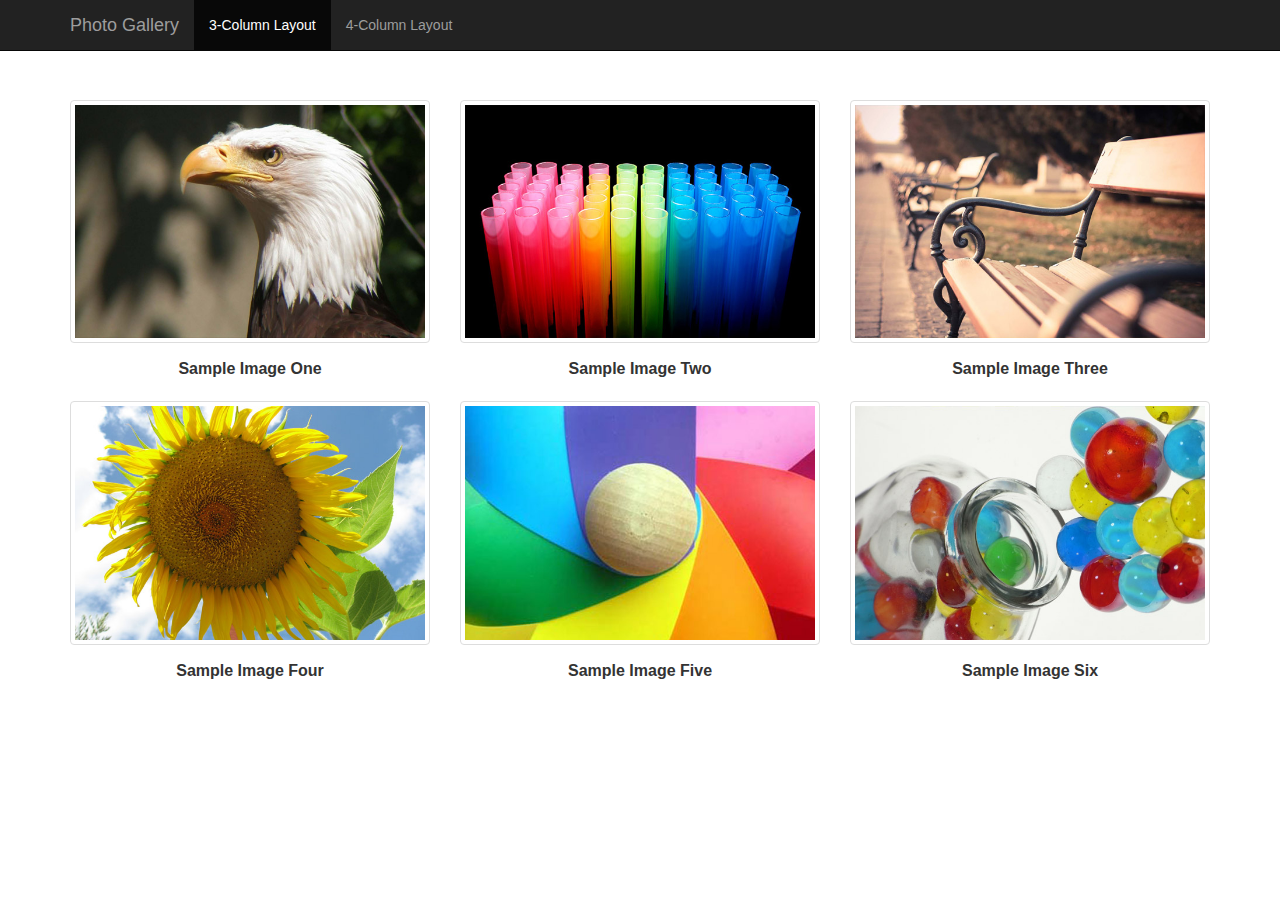
==== index.html @ ad0399bf "Add bootstrap skeleton and basic markup and css for initial photo grid." ====
<!DOCTYPE html>
<html lang="en">
  <head>
    <meta charset="utf-8">
    <meta http-equiv="X-UA-Compatible" content="IE=edge">
    <meta name="viewport" content="width=device-width, initial-scale=1">

    <title>Photo Gallery</title>

    <!-- Bootstrap core CSS -->
    <link href="css/bootstrap.css" rel="stylesheet">

    <!-- Custom styles for this template -->
    <link href="css/style.css" rel="stylesheet">

  </head>

  <body>

    <nav class="navbar navbar-inverse navbar-fixed-top">
      <div class="container">
        <div class="navbar-header">
          <button type="button" class="navbar-toggle collapsed" data-toggle="collapse" data-target="#navbar" aria-expanded="false" aria-controls="navbar">
            <span class="sr-only">Toggle navigation</span>
            <span class="icon-bar"></span>
            <span class="icon-bar"></span>
            <span class="icon-bar"></span>
          </button>
          <a class="navbar-brand" href="#">Photo Gallery</a>
        </div>
        <div id="navbar" class="collapse navbar-collapse">
          <ul class="nav navbar-nav">
            <li class="active"><a href="index.html">3-Column Layout</a></li>
            <li><a href="index2.html">4-Column Layout</a></li>
          </ul>
        </div><!--/.nav-collapse -->
      </div>
    </nav>

  <section>
    <div class="container">
      <div class="row">
        <div class="col-md-4">
          <a href="#"><img src="img/sample1.jpg" class="img-thumbnail"></a>
          <div class="title">Sample Image One</div>
        </div>
         <div class="col-md-4">
          <a href="#"><img src="img/sample2.jpg" class="img-thumbnail"></a>
          <div class="title">Sample Image Two</div>
        </div>
         <div class="col-md-4">
          <a href="#"><img src="img/sample3.jpg" class="img-thumbnail"></a>
          <div class="title">Sample Image Three</div>
        </div>
      </div>
    <div class="row">
        <div class="col-md-4">
          <a href="#"><img src="img/sample4.jpg" class="img-thumbnail"></a>
          <div class="title">Sample Image Four</div>
        </div>
         <div class="col-md-4">
          <a href="#"><img src="img/sample5.jpg" class="img-thumbnail"></a>
          <div class="title">Sample Image Five</div>
        </div>
         <div class="col-md-4">
          <a href="#"><img src="img/sample6.jpg" class="img-thumbnail"></a>
          <div class="title">Sample Image Six</div>
        </div>
      </div>



    </div>
  </section>


    <!-- Bootstrap core JavaScript
    ================================================== -->
    <!-- Placed at the end of the document so the pages load faster -->
    <script src="https://ajax.googleapis.com/ajax/libs/jquery/1.11.3/jquery.min.js"></script>
    <script src="js/bootstrap.js"></script>
  </body>
</html>
---- css/style.css ----
body {
  padding-top: 50px;
}

section {
	margin: 20px 0 20px 0;
	padding: 30px 0 30px 0;
}

.title {
	text-align: center;
	font-size: 16px;
	margin-top: 15px;
	margin-bottom: 20px;
	font-weight: bold;
}
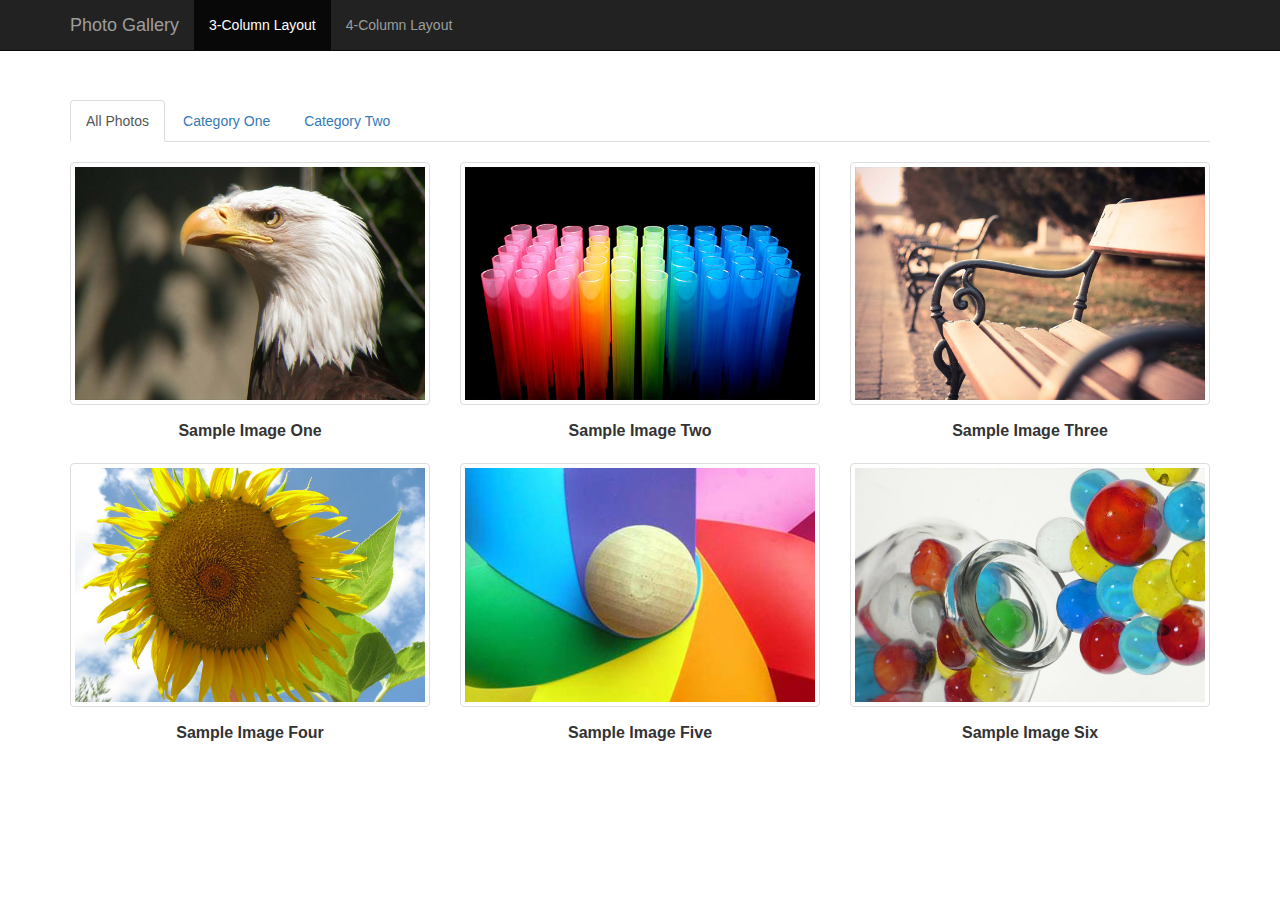
==== commit 97ef3bf9: "Added Bootstrap tabs for displaying image by category" ====
--- a/index.html
+++ b/index.html
@@ -39,38 +39,92 @@
 
   <section>
     <div class="container">
-      <div class="row">
-        <div class="col-md-4">
-          <a href="#"><img src="img/sample1.jpg" class="img-thumbnail"></a>
-          <div class="title">Sample Image One</div>
+    <div role="tabpanel">    
+      <!-- Nav tabs -->
+      <ul class="nav nav-tabs" role="tablist">
+        <li role="presentation" class="active"><a href="#all" aria-controls="all" role="tab" data-toggle="tab">All Photos</a></li>
+        <li role="presentation"><a href="#one" aria-controls="one" role="tab" data-toggle="tab">Category One</a></li>
+        <li role="presentation"><a href="#two" aria-controls="two" role="tab" data-toggle="tab">Category Two</a></li>
+      </ul>
+
+      <!-- Tab panes -->
+      <div class="tab-content">
+        <div role="tabpanel" class="tab-pane active" id="all">
+          <br>
+          <div class="row">
+            <div class="col-md-4">
+              <a href="#"><img src="img/sample1.jpg" class="img-thumbnail"></a>
+              <div class="title">Sample Image One</div>
+            </div>
+             <div class="col-md-4">
+              <a href="#"><img src="img/sample2.jpg" class="img-thumbnail"></a>
+              <div class="title">Sample Image Two</div>
+            </div>
+             <div class="col-md-4">
+              <a href="#"><img src="img/sample3.jpg" class="img-thumbnail"></a>
+              <div class="title">Sample Image Three</div>
+            </div>
+          </div>
+          <div class="row">
+            <div class="col-md-4">
+              <a href="#"><img src="img/sample4.jpg" class="img-thumbnail"></a>
+              <div class="title">Sample Image Four</div>
+            </div>
+             <div class="col-md-4">
+              <a href="#"><img src="img/sample5.jpg" class="img-thumbnail"></a>
+              <div class="title">Sample Image Five</div>
+            </div>
+             <div class="col-md-4">
+              <a href="#"><img src="img/sample6.jpg" class="img-thumbnail"></a>
+              <div class="title">Sample Image Six</div>
+            </div>
+          </div>
         </div>
-         <div class="col-md-4">
-          <a href="#"><img src="img/sample2.jpg" class="img-thumbnail"></a>
-          <div class="title">Sample Image Two</div>
+
+        <div role="tabpanel" class="tab-pane" id="one">
+          <br>
+          <div class="row">
+            <div class="col-md-4">
+              <a href="#"><img src="img/sample1.jpg" class="img-thumbnail"></a>
+              <div class="title">Sample Image One</div>
+            </div>
+             <div class="col-md-4">
+              <a href="#"><img src="img/sample2.jpg" class="img-thumbnail"></a>
+              <div class="title">Sample Image Two</div>
+            </div>
+             <div class="col-md-4">
+              <a href="#"><img src="img/sample3.jpg" class="img-thumbnail"></a>
+              <div class="title">Sample Image Three</div>
+            </div>
+          </div>
         </div>
-         <div class="col-md-4">
-          <a href="#"><img src="img/sample3.jpg" class="img-thumbnail"></a>
-          <div class="title">Sample Image Three</div>
-        </div>
+
+        <div role="tabpanel" class="tab-pane" id="two">
+          <br>
+          <div class="row">
+            <div class="col-md-4">
+              <a href="#"><img src="img/sample4.jpg" class="img-thumbnail"></a>
+              <div class="title">Sample Image Four</div>
+            </div>
+             <div class="col-md-4">
+              <a href="#"><img src="img/sample5.jpg" class="img-thumbnail"></a>
+              <div class="title">Sample Image Five</div>
+            </div>
+             <div class="col-md-4">
+              <a href="#"><img src="img/sample6.jpg" class="img-thumbnail"></a>
+              <div class="title">Sample Image Six</div>
+            </div>
+          </div>
       </div>
-    <div class="row">
-        <div class="col-md-4">
-          <a href="#"><img src="img/sample4.jpg" class="img-thumbnail"></a>
-          <div class="title">Sample Image Four</div>
-        </div>
-         <div class="col-md-4">
-          <a href="#"><img src="img/sample5.jpg" class="img-thumbnail"></a>
-          <div class="title">Sample Image Five</div>
-        </div>
-         <div class="col-md-4">
-          <a href="#"><img src="img/sample6.jpg" class="img-thumbnail"></a>
-          <div class="title">Sample Image Six</div>
-        </div>
-      </div>
+
+    </div> <!-- End of tabpanel -->
 
 
 
-    </div>
+
+
+
+    </div> <!-- End of Container -->
   </section>
 
 
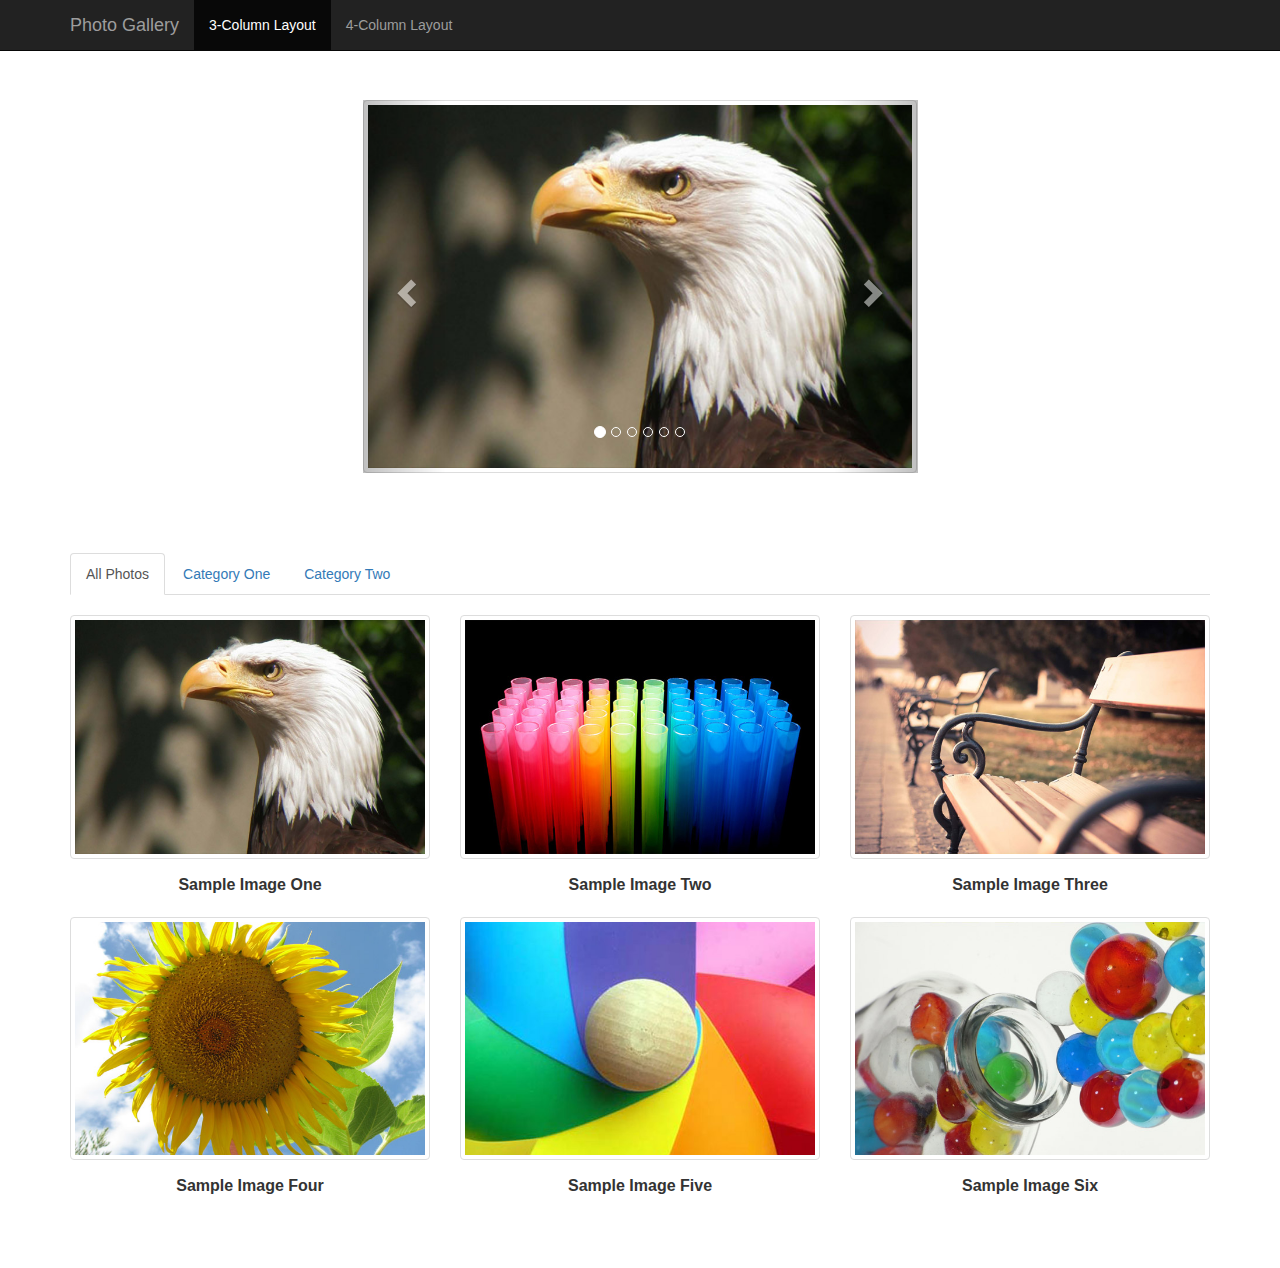
==== commit d310e4ce: "Add Bootstrap carousel feature to index.html, dove into setting data attributes to component instead" ====
--- a/index.html
+++ b/index.html
@@ -39,7 +39,66 @@
 
   <section>
     <div class="container">
-    <div role="tabpanel">    
+      <div class="row">
+        <div class="col-md-6 col-md-offset-3">
+          <!-- Carousel -->
+          <div id="carousel-example-generic" class="carousel slide" data-ride="carousel" data-interval="20000">
+            <!-- Indicators -->
+            <ol class="carousel-indicators">
+              <li data-target="#carousel-example-generic" data-slide-to="0" class="active"></li>
+              <li data-target="#carousel-example-generic" data-slide-to="1"></li>
+              <li data-target="#carousel-example-generic" data-slide-to="2"></li>
+              <li data-target="#carousel-example-generic" data-slide-to="3"></li>
+              <li data-target="#carousel-example-generic" data-slide-to="4"></li>
+              <li data-target="#carousel-example-generic" data-slide-to="5"></li>
+            </ol>
+
+            <!-- Wrapper for slides -->
+            <div class="carousel-inner" role="listbox">
+              <div class="item active">
+                <img src="img/sample1.jpg" class="img-thumbnail">
+              </div>
+
+              <div class="item">
+                <img src="img/sample2.jpg" class="img-thumbnail">
+              </div>
+              
+              <div class="item">
+                <img src="img/sample3.jpg" class="img-thumbnail">
+              </div>
+              
+              <div class="item">
+                <img src="img/sample4.jpg" class="img-thumbnail">
+              </div>
+              
+              <div class="item">
+                <img src="img/sample5.jpg" class="img-thumbnail">
+              </div>
+              
+              <div class="item">
+                <img src="img/sample6.jpg" class="img-thumbnail">
+              </div>
+            
+            </div>
+
+            <!-- Controls -->
+            <a class="left carousel-control" href="#carousel-example-generic" role="button" data-slide="prev">
+              <span class="glyphicon glyphicon-chevron-left" aria-hidden="true"></span>
+              <span class="sr-only">Previous</span>
+            </a>
+            <a class="right carousel-control" href="#carousel-example-generic" role="button" data-slide="next">
+              <span class="glyphicon glyphicon-chevron-right" aria-hidden="true"></span>
+              <span class="sr-only">Next</span>
+            </a>
+          </div> 
+        </div>
+      </div>
+    </div>
+  </section>
+
+  <section>
+    <div class="container">
+    <div role="tabpanel">  
       <!-- Nav tabs -->
       <ul class="nav nav-tabs" role="tablist">
         <li role="presentation" class="active"><a href="#all" aria-controls="all" role="tab" data-toggle="tab">All Photos</a></li>
@@ -118,12 +177,7 @@
       </div>
 
     </div> <!-- End of tabpanel -->
-
-
-
-
-
-
+  </div>
     </div> <!-- End of Container -->
   </section>
 
